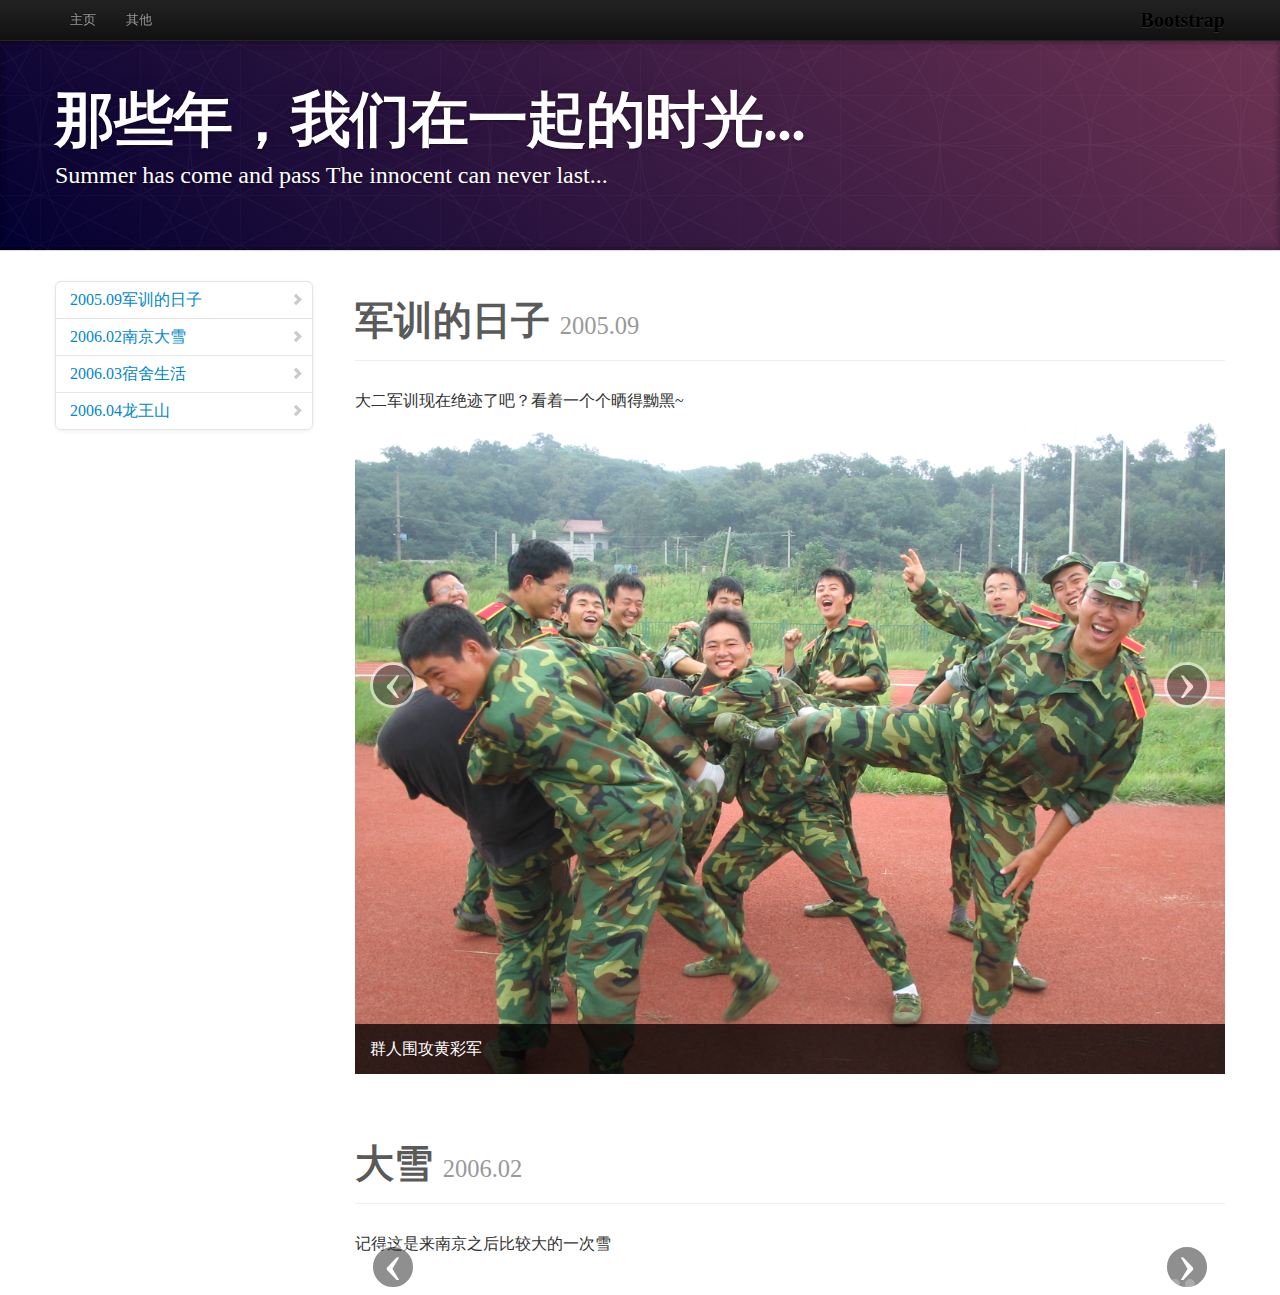
==== page/photo.html @ 35d4a35b "测试一下" ====
<!DOCTYPE html>
<html lang="en">
<head>
    <meta charset="utf-8">
    <title>Javascript · Bootstrap</title>
    <meta name="viewport" content="width=device-width, initial-scale=1.0">
    <meta name="description" content="">
    <meta name="author" content="">

    <!-- Le styles -->
    <link href="../assets/css/bootstrap.css" rel="stylesheet">
    <link href="../assets/css/bootstrap-responsive.css" rel="stylesheet">
    <link href="../assets/css/docs.css" rel="stylesheet">
    <link href="../assets/js/google-code-prettify/prettify.css" rel="stylesheet">

    <!-- Le HTML5 shim, for IE6-8 support of HTML5 elements -->
    <!--[if lt IE 9]>
      <script src="assets/js/html5shiv.js"></script>
    <![endif]-->

    <!-- Le fav and touch icons -->
    <link rel="apple-touch-icon-precomposed" sizes="144x144" href="../assets/ico/apple-touch-icon-144-precomposed.png">
    <link rel="apple-touch-icon-precomposed" sizes="114x114" href="../assets/ico/apple-touch-icon-114-precomposed.png">
    <link rel="apple-touch-icon-precomposed" sizes="72x72" href="../assets/ico/apple-touch-icon-72-precomposed.png">
    <link rel="apple-touch-icon-precomposed" href="../assets/ico/apple-touch-icon-57-precomposed.png">
    <link rel="shortcut icon" href="../assets/ico/favicon.png">

    <script type="text/javascript">
        var _gaq = _gaq || [];
        _gaq.push(['_setAccount', 'UA-146052-10']);
        _gaq.push(['_trackPageview']);
        (function () {
            var ga = document.createElement('script'); ga.type = 'text/javascript'; ga.async = true;
            ga.src = ('https:' == document.location.protocol ? 'https://ssl' : 'http://www') + '.google-analytics.com/ga.js';
            var s = document.getElementsByTagName('script')[0]; s.parentNode.insertBefore(ga, s);
        })();
    </script>
</head>

<body data-spy="scroll" data-target=".bs-docs-sidebar">

    <!-- Navbar
    ================================================== -->
    <div class="navbar navbar-inverse navbar-fixed-top">
        <div class="navbar-inner">
            <div class="container">
                <button type="button" class="btn btn-navbar" data-toggle="collapse" data-target=".nav-collapse">
                    <span class="icon-bar"></span>
                    <span class="icon-bar"></span>
                    <span class="icon-bar"></span>
                </button>
                <a class="brand" href="../index.html">Bootstrap</a>
                <div class="nav-collapse collapse">
                    <ul class="nav">
                        <li class="">
                            <a href="../index.html">主页</a>
                        </li>
                        <li class="">
                            <a href="../index.html">其他</a>
                        </li>
                    </ul>
                </div>
            </div>
        </div>
    </div>

    <!-- Subhead
================================================== -->
    <header class="jumbotron subhead">
        <div class="container">
            <h1>那些年，我们在一起的时光...</h1>
            <p class="lead">
                Summer has come and pass The innocent can never last...
 
        </div>
    </header>

    <div class="container">

        <!-- Docs nav
    ================================================== -->
        <div class="row">
            <div class="span3 bs-docs-sidebar">
                <ul class="nav nav-list bs-docs-sidenav">
                    <li><a href="#军训"><i class="icon-chevron-right"></i>2005.09军训的日子</a></li>
                    <li><a href="#南京大雪"><i class="icon-chevron-right"></i>2006.02南京大雪</a></li>
                    <li><a href="#宿舍生活"><i class="icon-chevron-right"></i>2006.03宿舍生活</a></li>
                    <li><a href="#龙王山"><i class="icon-chevron-right"></i>2006.04龙王山</a></li>
                </ul>
            </div>
            <div class="span9">
                <section id="军训">
                    <div class="page-header">
                        <h1>军训的日子 <small>2005.09</small></h1>
                    </div>

                    <p>大二军训现在绝迹了吧？看着一个个晒得黝黑~</p>
                    <div id="myCarousel" class="carousel slide">
                        <ol class="carousel-indicators">
                            <li data-target="#myCarousel" data-slide-to="0" class="active"></li>
                            <li data-target="#myCarousel" data-slide-to="1"></li>
                            <li data-target="#myCarousel" data-slide-to="2"></li>
                            <li data-target="#myCarousel" data-slide-to="3"></li>
                            <li data-target="#myCarousel" data-slide-to="4"></li>
                            <li data-target="#myCarousel" data-slide-to="5"></li>
                        </ol>
                        <div class="carousel-inner">
                            <div class="item active">
                                <img src="../photo/2005.09军训/1.jpg" alt="">
                                <div class="carousel-caption">
                                    <p>群人围攻黄彩军</p>
                                </div>
                            </div>
                            <div class="item">
                                <img src="../photo/2005.09军训/2.jpg" alt="">
                                <div class="carousel-caption">
                                    <p>还有人记得那个贾戊远么？</p>
                                </div>
                            </div>
                            <div class="item">
                                <img src="../photo/2005.09军训/3.jpg" alt="">
                                <div class="carousel-caption">
                                    <p>李博士青葱年少</p>
                                </div>
                            </div>
                            <div class="item">
                                <img src="../photo/2005.09军训/4.jpg" alt="">
                                <div class="carousel-caption">
                                    <p>被虐的总是他~</p>
                                </div>
                            </div>
                            <div class="item">
                                <img src="../photo/2005.09军训/5.jpg" alt="">
                                <div class="carousel-caption">
                                    <p>四小金花</p>
                                </div>
                            </div>
                            <div class="item">
                                <img src="../photo/2005.09军训/6.jpg" alt="">
                                <div class="carousel-caption">
                                    <p>文本的pose</p>
                                </div>
                            </div>
                        </div>
                        <a class="left carousel-control" href="#myCarousel" data-slide="prev">&lsaquo;</a>
                        <a class="right carousel-control" href="#myCarousel" data-slide="next">&rsaquo;</a>
                    </div>
                </section>

                  <section id="南京大雪">
                    <div class="page-header">
                        <h1>大雪 <small>2006.02</small></h1>
                    </div>

                    <p>记得这是来南京之后比较大的一次雪</p>
                    <div id="Div1" class="carousel slide">
                        <ol class="carousel-indicators">
                            <li data-target="#myCarousel1" data-slide-to="0" class="active"></li>
                            <li data-target="#myCarousel1" data-slide-to="1"></li>
                            <li data-target="#myCarousel1" data-slide-to="2"></li>
                            <li data-target="#myCarousel1" data-slide-to="3"></li>
                            <li data-target="#myCarousel1" data-slide-to="4"></li>
                        </ol>
                        <div class="carousel-inner">
                            <div class="item active">
                                <img src="../photo/2006.02雪景/1.jpg" alt="">
                                <div class="carousel-caption">
                                    <p>南阶前</p>
                                </div>
                            </div>
                            <div class="item">
                                <img src="../photo/2006.02雪景/2.jpg" alt="">
                                <div class="carousel-caption">
                                    <p>雪中藕坊圆</p>
                                </div>
                            </div>
                            <div class="item">
                                <img src="../photo/2006.02雪景/3.jpg" alt="">
                                <div class="carousel-caption">
                                    <p>达达的雪人</p>
                                </div>
                            </div>
                            <div class="item">
                                <img src="../photo/2006.02雪景/4.jpg" alt="">
                                <div class="carousel-caption">
                                    <p>达达的雪人</p>
                                </div>
                            </div>
                            <div class="item">
                                <img src="../photo/2006.02雪景/5.jpg" alt="">
                                <div class="carousel-caption">
                                    <p>达达的雪人</p>
                                </div>
                            </div>
                        </div>
                        <a class="left carousel-control" href="#myCarousel1" data-slide="prev">&lsaquo;</a>
                        <a class="right carousel-control" href="#myCarousel1" data-slide="next">&rsaquo;</a>
                    </div>
                </section>

              
            </div>
        </div>

    </div>







    <!-- Le javascript
    ================================================== -->
    <!-- Placed at the end of the document so the pages load faster -->
    <!--<script type="text/javascript" src="http://platform.twitter.com/widgets.js"></script>-->
    <script src="../assets/js/teitter-widgets.js"></script>
    <script src="../assets/js/jquery.js"></script>
    <script src="../assets/js/bootstrap-transition.js"></script>
    <script src="../assets/js/bootstrap-alert.js"></script>
    <script src="../assets/js/bootstrap-modal.js"></script>
    <script src="../assets/js/bootstrap-dropdown.js"></script>
    <script src="../assets/js/bootstrap-scrollspy.js"></script>
    <script src="../assets/js/bootstrap-tab.js"></script>
    <script src="../assets/js/bootstrap-tooltip.js"></script>
    <script src="../assets/js/bootstrap-popover.js"></script>
    <script src="../assets/js/bootstrap-button.js"></script>
    <script src="../assets/js/bootstrap-collapse.js"></script>
    <script src="../assets/js/bootstrap-carousel.js"></script>
    <script src="../assets/js/bootstrap-typeahead.js"></script>
    <script src="../assets/js/bootstrap-affix.js"></script>

    <script src="../assets/js/holder/holder.js"></script>
    <script src="../assets/js/google-code-prettify/prettify.js"></script>

    <script src="../assets/js/application.js"></script>


    <script>
        var _gauges = _gauges || [];
        (function () {
            var t = document.createElement('script');
            t.type = 'text/javascript';
            t.async = true;
            t.id = 'gauges-tracker';
            t.setAttribute('data-site-id', '4f0dc9fef5a1f55508000013');
            t.src = '../assets/js/track.js';
            var s = document.getElementsByTagName('script')[0];
            s.parentNode.insertBefore(t, s);
        })();
    </script>

</body>
</html>
---- assets/css/docs.css ----
/* Add additional stylesheets below
-------------------------------------------------- */
/*
  Bootstrap's documentation styles
  Special styles for presenting Bootstrap's documentation and examples
*/



/* Body and structure
-------------------------------------------------- */

body {
  position: relative;
  padding-top: 40px;
}

/* Code in headings */
h3 code {
  font-size: 14px;
  font-weight: normal;
}



/* Tweak navbar brand link to be super sleek
-------------------------------------------------- */

body > .navbar {
  font-size: 13px;
}

/* Change the docs' brand */
body > .navbar .brand {
  padding-right: 0;
  padding-left: 0;
  margin-left: 20px;
  float: right;
  font-weight: bold;
  color: #000;
  text-shadow: 0 1px 0 rgba(255,255,255,.1), 0 0 30px rgba(255,255,255,.125);
  -webkit-transition: all .2s linear;
     -moz-transition: all .2s linear;
          transition: all .2s linear;
}
body > .navbar .brand:hover {
  text-decoration: none;
  text-shadow: 0 1px 0 rgba(255,255,255,.1), 0 0 30px rgba(255,255,255,.4);
}


/* Sections
-------------------------------------------------- */

/* padding for in-page bookmarks and fixed navbar */
section {
  padding-top: 30px;
}
section > .page-header,
section > .lead {
  color: #5a5a5a;
}
section > ul li {
  margin-bottom: 5px;
}

/* Separators (hr) */
.bs-docs-separator {
  margin: 40px 0 39px;
}

/* Faded out hr */
hr.soften {
  height: 1px;
  margin: 70px 0;
  background-image: -webkit-linear-gradient(left, rgba(0,0,0,0), rgba(0,0,0,.1), rgba(0,0,0,0));
  background-image:    -moz-linear-gradient(left, rgba(0,0,0,0), rgba(0,0,0,.1), rgba(0,0,0,0));
  background-image:     -ms-linear-gradient(left, rgba(0,0,0,0), rgba(0,0,0,.1), rgba(0,0,0,0));
  background-image:      -o-linear-gradient(left, rgba(0,0,0,0), rgba(0,0,0,.1), rgba(0,0,0,0));
  border: 0;
}



/* Jumbotrons
-------------------------------------------------- */

/* Base class
------------------------- */
.jumbotron {
  position: relative;
  padding: 40px 0;
  color: #fff;
  text-align: center;
  text-shadow: 0 1px 3px rgba(0,0,0,.4), 0 0 30px rgba(0,0,0,.075);
  background: #020031; /* Old browsers */
  background: -moz-linear-gradient(45deg,  #020031 0%, #6d3353 100%); /* FF3.6+ */
  background: -webkit-gradient(linear, left bottom, right top, color-stop(0%,#020031), color-stop(100%,#6d3353)); /* Chrome,Safari4+ */
  background: -webkit-linear-gradient(45deg,  #020031 0%,#6d3353 100%); /* Chrome10+,Safari5.1+ */
  background: -o-linear-gradient(45deg,  #020031 0%,#6d3353 100%); /* Opera 11.10+ */
  background: -ms-linear-gradient(45deg,  #020031 0%,#6d3353 100%); /* IE10+ */
  background: linear-gradient(45deg,  #020031 0%,#6d3353 100%); /* W3C */
  filter: progid:DXImageTransform.Microsoft.gradient( startColorstr='#020031', endColorstr='#6d3353',GradientType=1 ); /* IE6-9 fallback on horizontal gradient */
  -webkit-box-shadow: inset 0 3px 7px rgba(0,0,0,.2), inset 0 -3px 7px rgba(0,0,0,.2);
     -moz-box-shadow: inset 0 3px 7px rgba(0,0,0,.2), inset 0 -3px 7px rgba(0,0,0,.2);
          box-shadow: inset 0 3px 7px rgba(0,0,0,.2), inset 0 -3px 7px rgba(0,0,0,.2);
}
.jumbotron h1 {
  font-size: 80px;
  font-weight: bold;
  letter-spacing: -1px;
  line-height: 1;
}
.jumbotron p {
  font-size: 24px;
  font-weight: 300;
  line-height: 1.25;
  margin-bottom: 30px;
}

/* Link styles (used on .masthead-links as well) */
.jumbotron a {
  color: #fff;
  color: rgba(255,255,255,.5);
  -webkit-transition: all .2s ease-in-out;
     -moz-transition: all .2s ease-in-out;
          transition: all .2s ease-in-out;
}
.jumbotron a:hover {
  color: #fff;
  text-shadow: 0 0 10px rgba(255,255,255,.25);
}

/* Download button */
.masthead .btn {
  padding: 19px 24px;
  font-size: 24px;
  font-weight: 200;
  color: #fff; /* redeclare to override the `.jumbotron a` */
  border: 0;
  -webkit-border-radius: 6px;
     -moz-border-radius: 6px;
          border-radius: 6px;
  -webkit-box-shadow: inset 0 1px 0 rgba(255,255,255,.1), 0 1px 5px rgba(0,0,0,.25);
     -moz-box-shadow: inset 0 1px 0 rgba(255,255,255,.1), 0 1px 5px rgba(0,0,0,.25);
          box-shadow: inset 0 1px 0 rgba(255,255,255,.1), 0 1px 5px rgba(0,0,0,.25);
  -webkit-transition: none;
     -moz-transition: none;
          transition: none;
}
.masthead .btn:hover {
  -webkit-box-shadow: inset 0 1px 0 rgba(255,255,255,.1), 0 1px 5px rgba(0,0,0,.25);
     -moz-box-shadow: inset 0 1px 0 rgba(255,255,255,.1), 0 1px 5px rgba(0,0,0,.25);
          box-shadow: inset 0 1px 0 rgba(255,255,255,.1), 0 1px 5px rgba(0,0,0,.25);
}
.masthead .btn:active {
  -webkit-box-shadow: inset 0 2px 4px rgba(0,0,0,.1), 0 1px 0 rgba(255,255,255,.1);
     -moz-box-shadow: inset 0 2px 4px rgba(0,0,0,.1), 0 1px 0 rgba(255,255,255,.1);
          box-shadow: inset 0 2px 4px rgba(0,0,0,.1), 0 1px 0 rgba(255,255,255,.1);
}


/* Pattern overlay
------------------------- */
.jumbotron .container {
  position: relative;
  z-index: 2;
}
.jumbotron:after {
  content: '';
  display: block;
  position: absolute;
  top: 0;
  right: 0;
  bottom: 0;
  left: 0;
  background: url(../img/bs-docs-masthead-pattern.png) repeat center center;
  opacity: .4;
}
@media
only screen and (-webkit-min-device-pixel-ratio: 2),
only screen and (   min--moz-device-pixel-ratio: 2),
only screen and (     -o-min-device-pixel-ratio: 2/1) {

  .jumbotron:after {
    background-size: 150px 150px;
  }

}

/* Masthead (docs home)
------------------------- */
.masthead {
  padding: 70px 0 80px;
  margin-bottom: 0;
  color: #fff;
}
.masthead h1 {
  font-size: 120px;
  line-height: 1;
  letter-spacing: -2px;
}
.masthead p {
  font-size: 40px;
  font-weight: 200;
  line-height: 1.25;
}

/* Textual links in masthead */
.masthead-links {
  margin: 0;
  list-style: none;
}
.masthead-links li {
  display: inline;
  padding: 0 10px;
  color: rgba(255,255,255,.25);
}

/* Social proof buttons from GitHub & Twitter */
.bs-docs-social {
  padding: 15px 0;
  text-align: center;
  background-color: #f5f5f5;
  border-top: 1px solid #fff;
  border-bottom: 1px solid #ddd;
}

/* Quick links on Home */
.bs-docs-social-buttons {
  margin-left: 0;
  margin-bottom: 0;
  padding-left: 0;
  list-style: none;
}
.bs-docs-social-buttons li {
  display: inline-block;
  padding: 5px 8px;
  line-height: 1;
  *display: inline;
  *zoom: 1;
}

/* Subhead (other pages)
------------------------- */
.subhead {
  text-align: left;
  border-bottom: 1px solid #ddd;
}
.subhead h1 {
  font-size: 60px;
}
.subhead p {
  margin-bottom: 20px;
}
.subhead .navbar {
  display: none;
}



/* Marketing section of Overview
-------------------------------------------------- */

.marketing {
  text-align: center;
  color: #5a5a5a;
}
.marketing h1 {
  margin: 60px 0 10px;
  font-size: 60px;
  font-weight: 200;
  line-height: 1;
  letter-spacing: -1px;
}
.marketing h2 {
  font-weight: 200;
  margin-bottom: 5px;
}
.marketing p {
  font-size: 16px;
  line-height: 1.5;
}
.marketing .marketing-byline {
  margin-bottom: 40px;
  font-size: 20px;
  font-weight: 300;
  line-height: 1.25;
  color: #999;
}
.marketing-img {
  display: block;
  margin: 0 auto 30px;
  max-height: 145px;
}



/* Footer
-------------------------------------------------- */

.footer {
  text-align: center;
  padding: 30px 0;
  margin-top: 70px;
  border-top: 1px solid #e5e5e5;
  background-color: #f5f5f5;
}
.footer p {
  margin-bottom: 0;
  color: #777;
}
.footer-links {
  margin: 10px 0;
}
.footer-links li {
  display: inline;
  padding: 0 2px;
}
.footer-links li:first-child {
  padding-left: 0;
}



/* Special grid styles
-------------------------------------------------- */

.show-grid {
  margin-top: 10px;
  margin-bottom: 20px;
}
.show-grid [class*="span"] {
  background-color: #eee;
  text-align: center;
  -webkit-border-radius: 3px;
     -moz-border-radius: 3px;
          border-radius: 3px;
  min-height: 40px;
  line-height: 40px;
}
.show-grid [class*="span"]:hover {
  background-color: #ddd;
}
.show-grid .show-grid {
  margin-top: 0;
  margin-bottom: 0;
}
.show-grid .show-grid [class*="span"] {
  margin-top: 5px;
}
.show-grid [class*="span"] [class*="span"] {
  background-color: #ccc;
}
.show-grid [class*="span"] [class*="span"] [class*="span"] {
  background-color: #999;
}



/* Mini layout previews
-------------------------------------------------- */
.mini-layout {
  border: 1px solid #ddd;
  -webkit-border-radius: 6px;
     -moz-border-radius: 6px;
          border-radius: 6px;
  -webkit-box-shadow: 0 1px 2px rgba(0,0,0,.075);
     -moz-box-shadow: 0 1px 2px rgba(0,0,0,.075);
          box-shadow: 0 1px 2px rgba(0,0,0,.075);
}
.mini-layout,
.mini-layout .mini-layout-body,
.mini-layout.fluid .mini-layout-sidebar {
  height: 300px;
}
.mini-layout {
  margin-bottom: 20px;
  padding: 9px;
}
.mini-layout div {
  -webkit-border-radius: 3px;
     -moz-border-radius: 3px;
          border-radius: 3px;
}
.mini-layout .mini-layout-body {
  background-color: #dceaf4;
  margin: 0 auto;
  width: 70%;
}
.mini-layout.fluid .mini-layout-sidebar,
.mini-layout.fluid .mini-layout-header,
.mini-layout.fluid .mini-layout-body {
  float: left;
}
.mini-layout.fluid .mini-layout-sidebar {
  background-color: #bbd8e9;
  width: 20%;
}
.mini-layout.fluid .mini-layout-body {
  width: 77.5%;
  margin-left: 2.5%;
}



/* Download page
-------------------------------------------------- */

.download .page-header {
  margin-top: 36px;
}
.page-header .toggle-all {
  margin-top: 5px;
}

/* Space out h3s when following a section */
.download h3 {
  margin-bottom: 5px;
}
.download-builder input + h3,
.download-builder .checkbox + h3 {
  margin-top: 9px;
}

/* Fields for variables */
.download-builder input[type=text] {
  margin-bottom: 9px;
  font-family: Menlo, Monaco, "Courier New", monospace;
  font-size: 12px;
  color: #d14;
}
.download-builder input[type=text]:focus {
  background-color: #fff;
}

/* Custom, larger checkbox labels */
.download .checkbox {
  padding: 6px 10px 6px 25px;
  font-size: 13px;
  line-height: 18px;
  color: #555;
  background-color: #f9f9f9;
  -webkit-border-radius: 3px;
     -moz-border-radius: 3px;
          border-radius: 3px;
  cursor: pointer;
}
.download .checkbox:hover {
  color: #333;
  background-color: #f5f5f5;
}
.download .checkbox small {
  font-size: 12px;
  color: #777;
}

/* Variables section */
#variables label {
  margin-bottom: 0;
}

/* Giant download button */
.download-btn {
  margin: 36px 0 108px;
}
#download p,
#download h4 {
  max-width: 50%;
  margin: 0 auto;
  color: #999;
  text-align: center;
}
#download h4 {
  margin-bottom: 0;
}
#download p {
  margin-bottom: 18px;
}
.download-btn .btn {
  display: block;
  width: auto;
  padding: 19px 24px;
  margin-bottom: 27px;
  font-size: 30px;
  line-height: 1;
  text-align: center;
  -webkit-border-radius: 6px;
     -moz-border-radius: 6px;
          border-radius: 6px;
}



/* Misc
-------------------------------------------------- */

/* Make tables spaced out a bit more */
h2 + table,
h3 + table,
h4 + table,
h2 + .row {
  margin-top: 5px;
}

/* Example sites showcase */
.example-sites {
  xmargin-left: 20px;
}
.example-sites img {
  max-width: 100%;
  margin: 0 auto;
}

.scrollspy-example {
  height: 200px;
  overflow: auto;
  position: relative;
}


/* Fake the :focus state to demo it */
.focused {
  border-color: rgba(82,168,236,.8);
  -webkit-box-shadow: inset 0 1px 3px rgba(0,0,0,.1), 0 0 8px rgba(82,168,236,.6);
     -moz-box-shadow: inset 0 1px 3px rgba(0,0,0,.1), 0 0 8px rgba(82,168,236,.6);
          box-shadow: inset 0 1px 3px rgba(0,0,0,.1), 0 0 8px rgba(82,168,236,.6);
  outline: 0;
}

/* For input sizes, make them display block */
.docs-input-sizes select,
.docs-input-sizes input[type=text] {
  display: block;
  margin-bottom: 9px;
}

/* Icons
------------------------- */
.the-icons {
  margin-left: 0;
  list-style: none;
}
.the-icons li {
  float: left;
  width: 25%;
  line-height: 25px;
}
.the-icons i:hover {
  background-color: rgba(255,0,0,.25);
}

/* Example page
------------------------- */
.bootstrap-examples h4 {
  margin: 10px 0 5px;
}
.bootstrap-examples p {
  font-size: 13px;
  line-height: 18px;
}
.bootstrap-examples .thumbnail {
  margin-bottom: 9px;
  background-color: #fff;
}



/* Bootstrap code examples
-------------------------------------------------- */

/* Base class */
.bs-docs-example {
  position: relative;
  margin: 15px 0;
  padding: 39px 19px 14px;
  *padding-top: 19px;
  background-color: #fff;
  border: 1px solid #ddd;
  -webkit-border-radius: 4px;
     -moz-border-radius: 4px;
          border-radius: 4px;
}

/* Echo out a label for the example */
.bs-docs-example:after {
  content: "Example";
  position: absolute;
  top: -1px;
  left: -1px;
  padding: 3px 7px;
  font-size: 12px;
  font-weight: bold;
  background-color: #f5f5f5;
  border: 1px solid #ddd;
  color: #9da0a4;
  -webkit-border-radius: 4px 0 4px 0;
     -moz-border-radius: 4px 0 4px 0;
          border-radius: 4px 0 4px 0;
}

/* Remove spacing between an example and it's code */
.bs-docs-example + .prettyprint {
  margin-top: -20px;
  padding-top: 15px;
}

/* Tweak examples
------------------------- */
.bs-docs-example > p:last-child {
  margin-bottom: 0;
}
.bs-docs-example .table,
.bs-docs-example .progress,
.bs-docs-example .well,
.bs-docs-example .alert,
.bs-docs-example .hero-unit,
.bs-docs-example .pagination,
.bs-docs-example .navbar,
.bs-docs-example > .nav,
.bs-docs-example blockquote {
  margin-bottom: 5px;
}
.bs-docs-example .pagination {
  margin-top: 0;
}
.bs-navbar-top-example,
.bs-navbar-bottom-example {
  z-index: 1;
  padding: 0;
  height: 90px;
  overflow: hidden; /* cut the drop shadows off */
}
.bs-navbar-top-example .navbar-fixed-top,
.bs-navbar-bottom-example .navbar-fixed-bottom {
  margin-left: 0;
  margin-right: 0;
}
.bs-navbar-top-example {
  -webkit-border-radius: 0 0 4px 4px;
     -moz-border-radius: 0 0 4px 4px;
          border-radius: 0 0 4px 4px;
}
.bs-navbar-top-example:after {
  top: auto;
  bottom: -1px;
  -webkit-border-radius: 0 4px 0 4px;
     -moz-border-radius: 0 4px 0 4px;
          border-radius: 0 4px 0 4px;
}
.bs-navbar-bottom-example {
  -webkit-border-radius: 4px 4px 0 0;
     -moz-border-radius: 4px 4px 0 0;
          border-radius: 4px 4px 0 0;
}
.bs-navbar-bottom-example .navbar {
  margin-bottom: 0;
}
form.bs-docs-example {
  padding-bottom: 19px;
}

/* Images */
.bs-docs-example-images img {
  margin: 10px;
  display: inline-block;
}

/* Tooltips */
.bs-docs-tooltip-examples {
  text-align: center;
  margin: 0 0 10px;
  list-style: none;
}
.bs-docs-tooltip-examples li {
  display: inline;
  padding: 0 10px;
}

/* Popovers */
.bs-docs-example-popover {
  padding-bottom: 24px;
  background-color: #f9f9f9;
}
.bs-docs-example-popover .popover {
  position: relative;
  display: block;
  float: left;
  width: 260px;
  margin: 20px;
}

/* Dropdowns */
.bs-docs-example-submenus {
  min-height: 180px;
}
.bs-docs-example-submenus > .pull-left + .pull-left {
  margin-left: 20px;
}
.bs-docs-example-submenus .dropup > .dropdown-menu,
.bs-docs-example-submenus .dropdown > .dropdown-menu {
  display: block;
  position: static;
  margin-bottom: 5px;
  *width: 180px;
}



/* Responsive docs
-------------------------------------------------- */

/* Utility classes table
------------------------- */
.responsive-utilities th small {
  display: block;
  font-weight: normal;
  color: #999;
}
.responsive-utilities tbody th {
  font-weight: normal;
}
.responsive-utilities td {
  text-align: center;
}
.responsive-utilities td.is-visible {
  color: #468847;
  background-color: #dff0d8 !important;
}
.responsive-utilities td.is-hidden {
  color: #ccc;
  background-color: #f9f9f9 !important;
}

/* Responsive tests
------------------------- */
.responsive-utilities-test {
  margin-top: 5px;
  margin-left: 0;
  list-style: none;
  overflow: hidden; /* clear floats */
}
.responsive-utilities-test li {
  position: relative;
  float: left;
  width: 25%;
  height: 43px;
  font-size: 14px;
  font-weight: bold;
  line-height: 43px;
  color: #999;
  text-align: center;
  border: 1px solid #ddd;
  -webkit-border-radius: 4px;
     -moz-border-radius: 4px;
          border-radius: 4px;
}
.responsive-utilities-test li + li {
  margin-left: 10px;
}
.responsive-utilities-test span {
  position: absolute;
  top:    -1px;
  left:   -1px;
  right:  -1px;
  bottom: -1px;
  -webkit-border-radius: 4px;
     -moz-border-radius: 4px;
          border-radius: 4px;
}
.responsive-utilities-test span {
  color: #468847;
  background-color: #dff0d8;
  border: 1px solid #d6e9c6;
}



/* Sidenav for Docs
-------------------------------------------------- */

.bs-docs-sidenav {
  width: 228px;
  margin: 30px 0 0;
  padding: 0;
  background-color: #fff;
  -webkit-border-radius: 6px;
     -moz-border-radius: 6px;
          border-radius: 6px;
  -webkit-box-shadow: 0 1px 4px rgba(0,0,0,.065);
     -moz-box-shadow: 0 1px 4px rgba(0,0,0,.065);
          box-shadow: 0 1px 4px rgba(0,0,0,.065);
}
.bs-docs-sidenav > li > a {
  display: block;
  width: 190px \9;
  margin: 0 0 -1px;
  padding: 8px 14px;
  border: 1px solid #e5e5e5;
}
.bs-docs-sidenav > li:first-child > a {
  -webkit-border-radius: 6px 6px 0 0;
     -moz-border-radius: 6px 6px 0 0;
          border-radius: 6px 6px 0 0;
}
.bs-docs-sidenav > li:last-child > a {
  -webkit-border-radius: 0 0 6px 6px;
     -moz-border-radius: 0 0 6px 6px;
          border-radius: 0 0 6px 6px;
}
.bs-docs-sidenav > .active > a {
  position: relative;
  z-index: 2;
  padding: 9px 15px;
  border: 0;
  text-shadow: 0 1px 0 rgba(0,0,0,.15);
  -webkit-box-shadow: inset 1px 0 0 rgba(0,0,0,.1), inset -1px 0 0 rgba(0,0,0,.1);
     -moz-box-shadow: inset 1px 0 0 rgba(0,0,0,.1), inset -1px 0 0 rgba(0,0,0,.1);
          box-shadow: inset 1px 0 0 rgba(0,0,0,.1), inset -1px 0 0 rgba(0,0,0,.1);
}
/* Chevrons */
.bs-docs-sidenav .icon-chevron-right {
  float: right;
  margin-top: 2px;
  margin-right: -6px;
  opacity: .25;
}
.bs-docs-sidenav > li > a:hover {
  background-color: #f5f5f5;
}
.bs-docs-sidenav a:hover .icon-chevron-right {
  opacity: .5;
}
.bs-docs-sidenav .active .icon-chevron-right,
.bs-docs-sidenav .active a:hover .icon-chevron-right {
  background-image: url(../img/glyphicons-halflings-white.png);
  opacity: 1;
}
.bs-docs-sidenav.affix {
  top: 40px;
}
.bs-docs-sidenav.affix-bottom {
  position: absolute;
  top: auto;
  bottom: 270px;
}




/* Responsive
-------------------------------------------------- */

/* Desktop large
------------------------- */
@media (min-width: 1200px) {
  .bs-docs-container {
    max-width: 970px;
  }
  .bs-docs-sidenav {
    width: 258px;
  }
  .bs-docs-sidenav > li > a {
    width: 230px \9; /* Override the previous IE8-9 hack */
  }
}

/* Desktop
------------------------- */
@media (max-width: 980px) {
  /* Unfloat brand */
  body > .navbar-fixed-top .brand {
    float: left;
    margin-left: 0;
    padding-left: 10px;
    padding-right: 10px;
  }

  /* Inline-block quick links for more spacing */
  .quick-links li {
    display: inline-block;
    margin: 5px;
  }

  /* When affixed, space properly */
  .bs-docs-sidenav {
    top: 0;
    width: 218px;
    margin-top: 30px;
    margin-right: 0;
  }
}

/* Tablet to desktop
------------------------- */
@media (min-width: 768px) and (max-width: 979px) {
  /* Remove any padding from the body */
  body {
    padding-top: 0;
  }
  /* Widen masthead and social buttons to fill body padding */
  .jumbotron {
    margin-top: -20px; /* Offset bottom margin on .navbar */
  }
  /* Adjust sidenav width */
  .bs-docs-sidenav {
    width: 166px;
    margin-top: 20px;
  }
  .bs-docs-sidenav.affix {
    top: 0;
  }
}

/* Tablet
------------------------- */
@media (max-width: 767px) {
  /* Remove any padding from the body */
  body {
    padding-top: 0;
  }

  /* Widen masthead and social buttons to fill body padding */
  .jumbotron {
    padding: 40px 20px;
    margin-top:   -20px; /* Offset bottom margin on .navbar */
    margin-right: -20px;
    margin-left:  -20px;
  }
  .masthead h1 {
    font-size: 90px;
  }
  .masthead p,
  .masthead .btn {
    font-size: 24px;
  }
  .marketing .span4 {
    margin-bottom: 40px;
  }
  .bs-docs-social {
    margin: 0 -20px;
  }

  /* Space out the show-grid examples */
  .show-grid [class*="span"] {
    margin-bottom: 5px;
  }

  /* Sidenav */
  .bs-docs-sidenav {
    width: auto;
    margin-bottom: 20px;
  }
  .bs-docs-sidenav.affix {
    position: static;
    width: auto;
    top: 0;
  }

  /* Unfloat the back to top link in footer */
  .footer {
    margin-left: -20px;
    margin-right: -20px;
    padding-left: 20px;
    padding-right: 20px;
  }
  .footer p {
    margin-bottom: 9px;
  }
}

/* Landscape phones
------------------------- */
@media (max-width: 480px) {
  /* Remove padding above jumbotron */
  body {
    padding-top: 0;
  }

  /* Change up some type stuff */
  h2 small {
    display: block;
  }

  /* Downsize the jumbotrons */
  .jumbotron h1 {
    font-size: 45px;
  }
  .jumbotron p,
  .jumbotron .btn {
    font-size: 18px;
  }
  .jumbotron .btn {
    display: block;
    margin: 0 auto;
  }

  /* center align subhead text like the masthead */
  .subhead h1,
  .subhead p {
    text-align: center;
  }

  /* Marketing on home */
  .marketing h1 {
    font-size: 30px;
  }
  .marketing-byline {
    font-size: 18px;
  }

  /* center example sites */
  .example-sites {
    margin-left: 0;
  }
  .example-sites > li {
    float: none;
    display: block;
    max-width: 280px;
    margin: 0 auto 18px;
    text-align: center;
  }
  .example-sites .thumbnail > img {
    max-width: 270px;
  }

  /* Do our best to make tables work in narrow viewports */
  table code {
    white-space: normal;
    word-wrap: break-word;
    word-break: break-all;
  }

  /* Examples: dropdowns */
  .bs-docs-example-submenus > .pull-left {
    float: none;
    clear: both;
  }
  .bs-docs-example-submenus > .pull-left,
  .bs-docs-example-submenus > .pull-left + .pull-left {
    margin-left: 0;
  }
  .bs-docs-example-submenus p {
    margin-bottom: 0;
  }
  .bs-docs-example-submenus .dropup > .dropdown-menu,
  .bs-docs-example-submenus .dropdown > .dropdown-menu {
    margin-bottom: 10px;
    float: none;
    max-width: 180px;
  }

  /* Examples: modal */
  .modal-example .modal {
    position: relative;
    top: auto;
    right: auto;
    bottom: auto;
    left: auto;
  }

  /* Tighten up footer */
  .footer {
    padding-top: 20px;
    padding-bottom: 20px;
  }
}
---- assets/js/google-code-prettify/prettify.css ----
.com { color: #93a1a1; }
.lit { color: #195f91; }
.pun, .opn, .clo { color: #93a1a1; }
.fun { color: #dc322f; }
.str, .atv { color: #D14; }
.kwd, .prettyprint .tag { color: #1e347b; }
.typ, .atn, .dec, .var { color: teal; }
.pln { color: #48484c; }

.prettyprint {
  padding: 8px;
  background-color: #f7f7f9;
  border: 1px solid #e1e1e8;
}
.prettyprint.linenums {
  -webkit-box-shadow: inset 40px 0 0 #fbfbfc, inset 41px 0 0 #ececf0;
     -moz-box-shadow: inset 40px 0 0 #fbfbfc, inset 41px 0 0 #ececf0;
          box-shadow: inset 40px 0 0 #fbfbfc, inset 41px 0 0 #ececf0;
}

/* Specify class=linenums on a pre to get line numbering */
ol.linenums {
  margin: 0 0 0 33px; /* IE indents via margin-left */
}
ol.linenums li {
  padding-left: 12px;
  color: #bebec5;
  line-height: 20px;
  text-shadow: 0 1px 0 #fff;
}
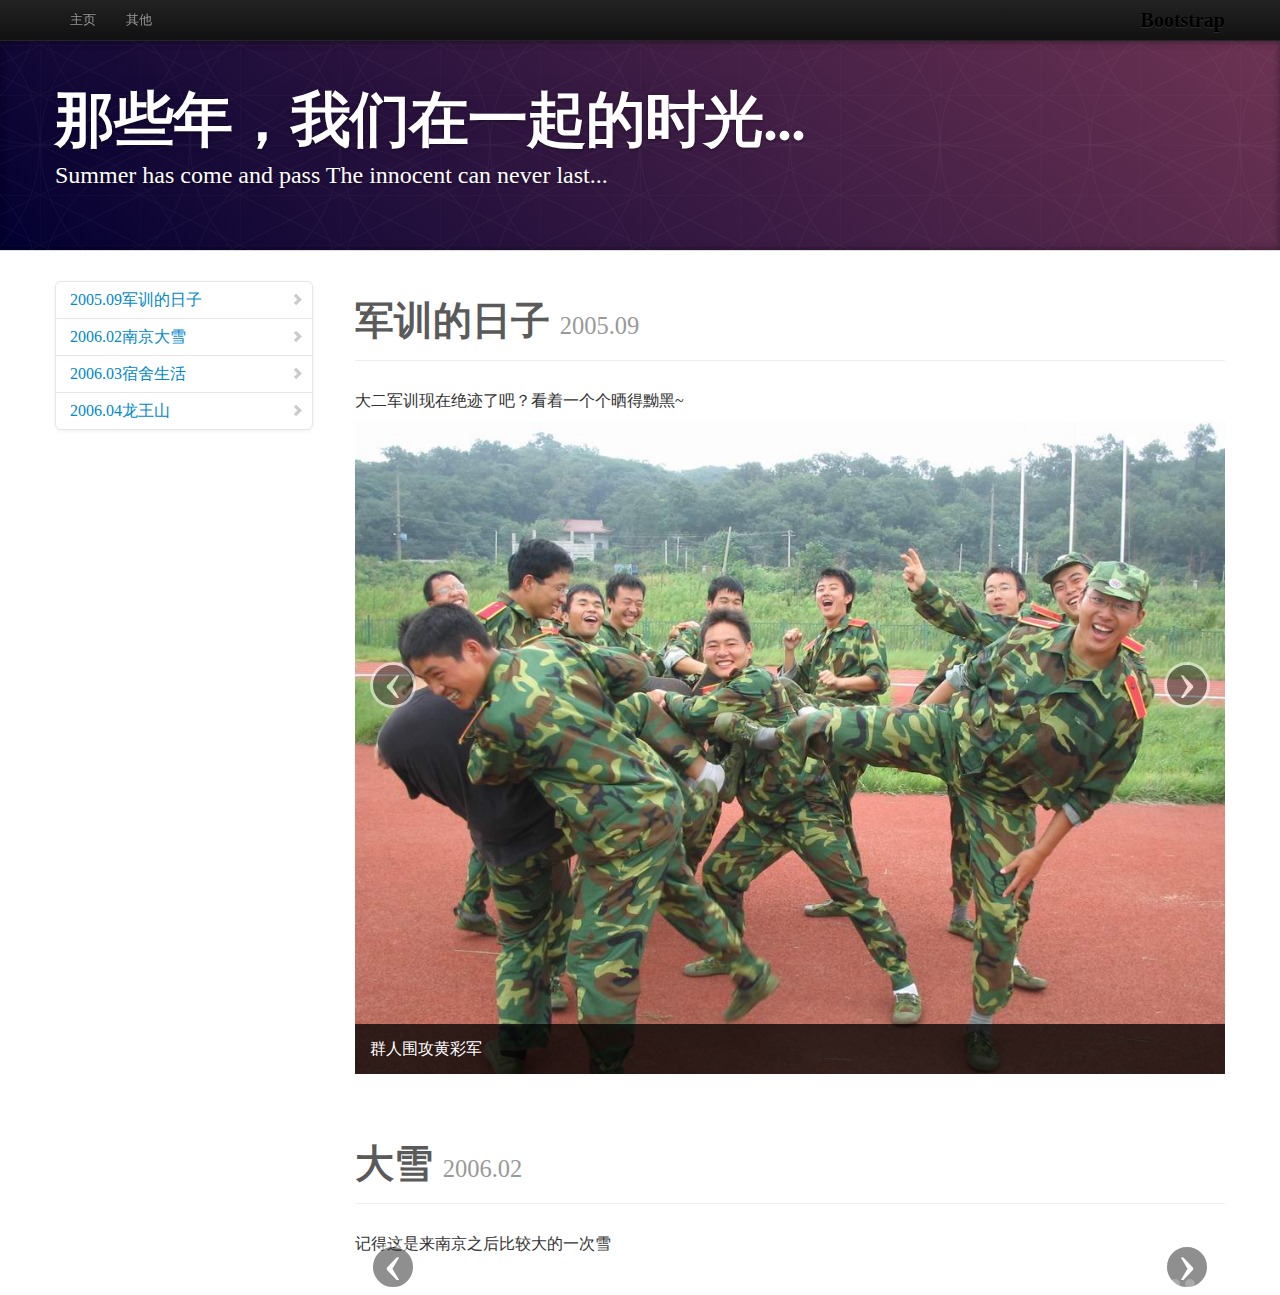
==== commit f9af9ed6: "修改了一些" ====
--- a/page/photo.html
+++ b/page/photo.html
@@ -153,7 +153,7 @@
                     </div>
 
                     <p>记得这是来南京之后比较大的一次雪</p>
-                    <div id="Div1" class="carousel slide">
+                    <div id="myCarousel1" class="carousel slide">
                         <ol class="carousel-indicators">
                             <li data-target="#myCarousel1" data-slide-to="0" class="active"></li>
                             <li data-target="#myCarousel1" data-slide-to="1"></li>
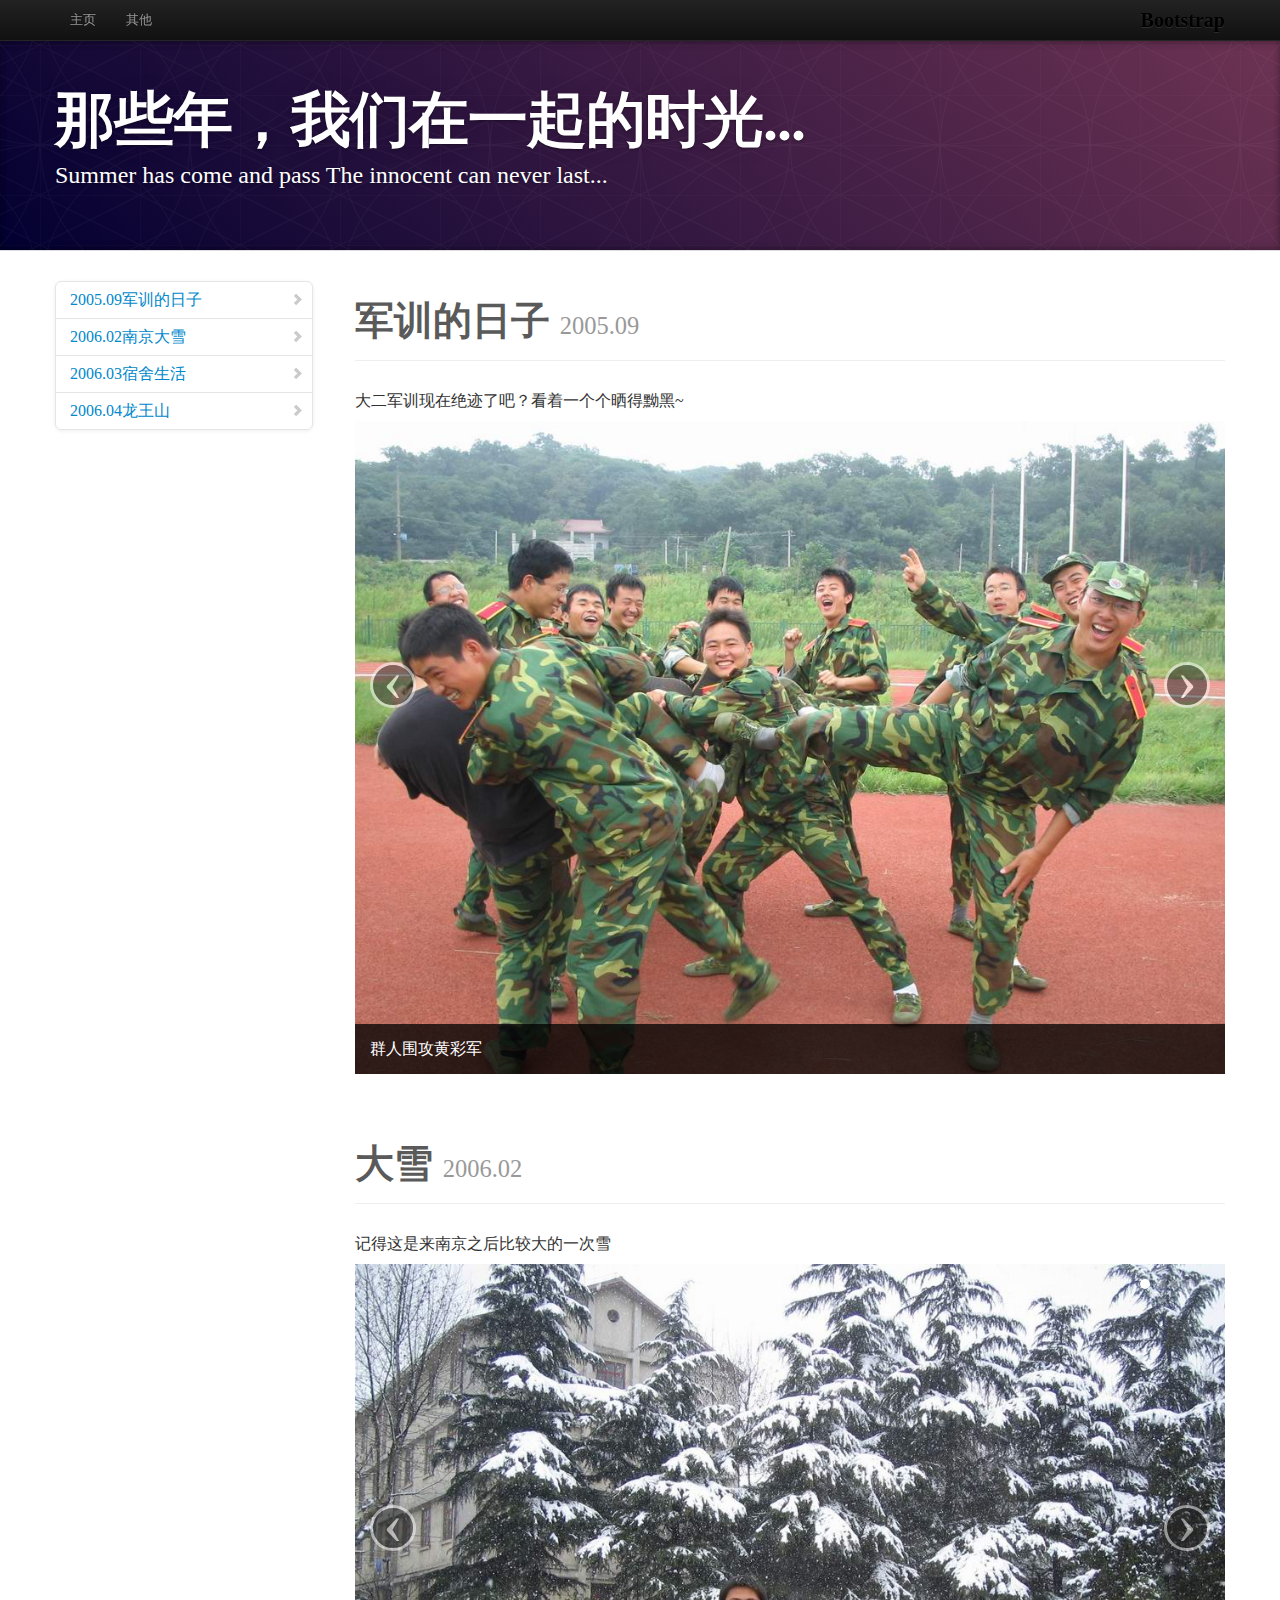
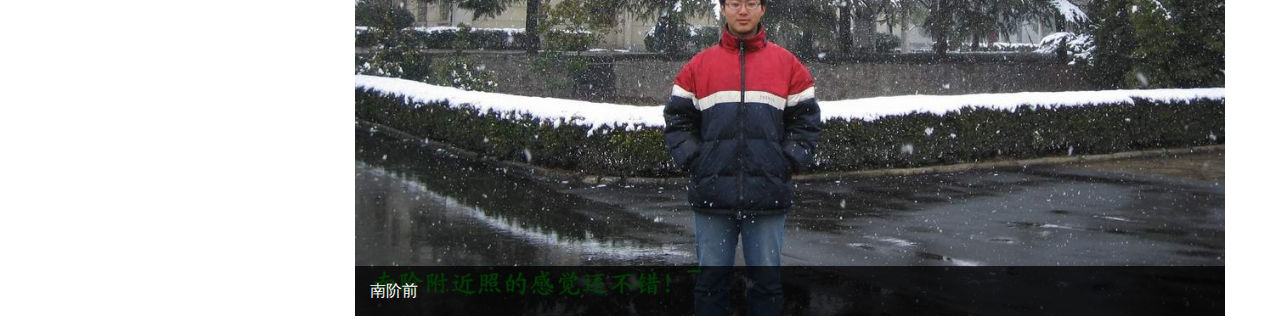
==== commit 18cc615e: "edit file name" ====
--- a/page/photo.html
+++ b/page/photo.html
@@ -2,7 +2,7 @@
 <html lang="en">
 <head>
     <meta charset="utf-8">
-    <title>Javascript · Bootstrap</title>
+    <title>那些年我们的精彩瞬间</title>
     <meta name="viewport" content="width=device-width, initial-scale=1.0">
     <meta name="description" content="">
     <meta name="author" content="">
@@ -163,31 +163,31 @@
                         </ol>
                         <div class="carousel-inner">
                             <div class="item active">
-                                <img src="../photo/2006.02雪景/1.jpg" alt="">
+                                <img src="../photo/2006.02雪景/1.JPG" alt="">
                                 <div class="carousel-caption">
                                     <p>南阶前</p>
                                 </div>
                             </div>
                             <div class="item">
-                                <img src="../photo/2006.02雪景/2.jpg" alt="">
+                                <img src="../photo/2006.02雪景/2.JPG" alt="">
                                 <div class="carousel-caption">
                                     <p>雪中藕坊圆</p>
                                 </div>
                             </div>
                             <div class="item">
-                                <img src="../photo/2006.02雪景/3.jpg" alt="">
+                                <img src="../photo/2006.02雪景/3.JPG" alt="">
                                 <div class="carousel-caption">
                                     <p>达达的雪人</p>
                                 </div>
                             </div>
                             <div class="item">
-                                <img src="../photo/2006.02雪景/4.jpg" alt="">
+                                <img src="../photo/2006.02雪景/4.JPG" alt="">
                                 <div class="carousel-caption">
                                     <p>达达的雪人</p>
                                 </div>
                             </div>
                             <div class="item">
-                                <img src="../photo/2006.02雪景/5.jpg" alt="">
+                                <img src="../photo/2006.02雪景/5.JPG" alt="">
                                 <div class="carousel-caption">
                                     <p>达达的雪人</p>
                                 </div>
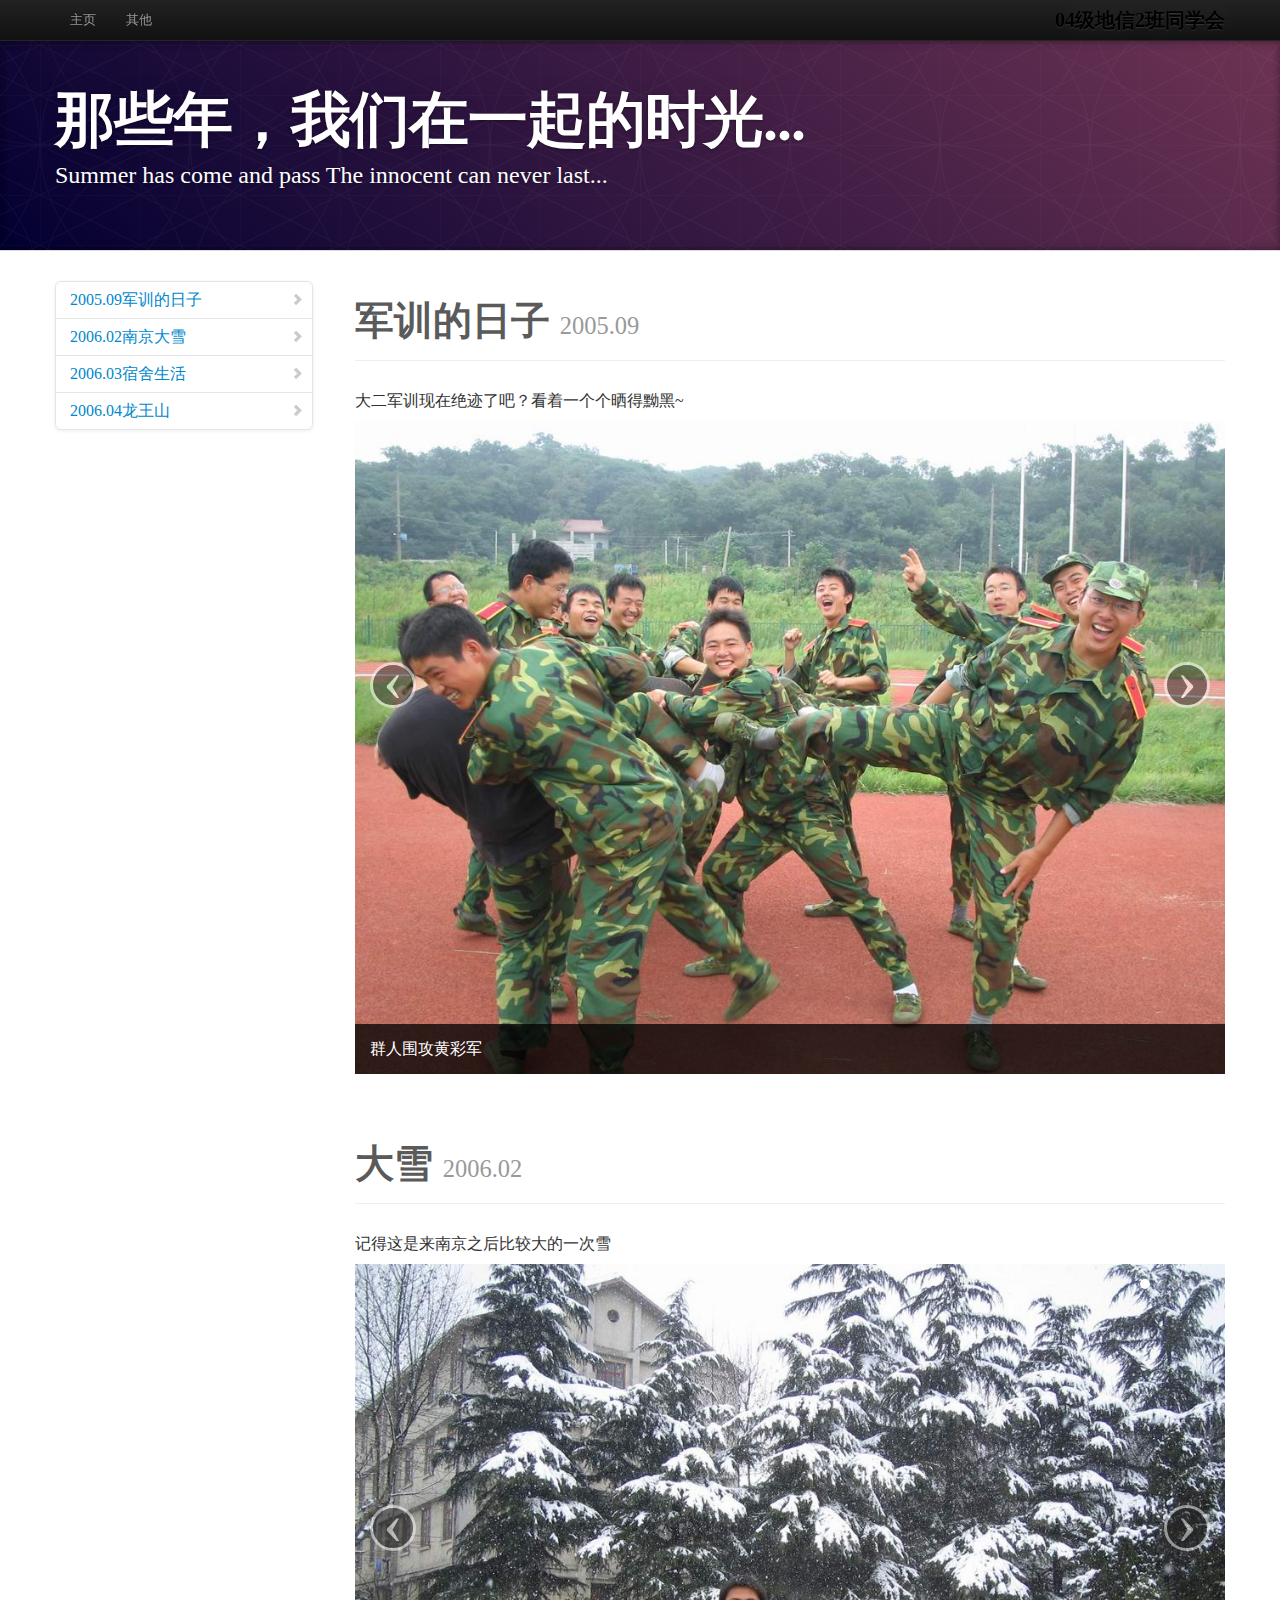
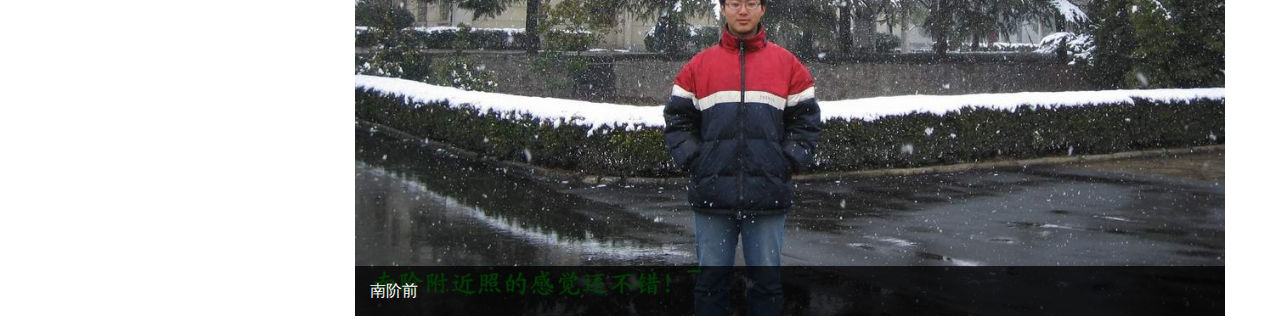
==== commit ac06c024: "edit name" ====
--- a/page/photo.html
+++ b/page/photo.html
@@ -49,7 +49,7 @@
                     <span class="icon-bar"></span>
                     <span class="icon-bar"></span>
                 </button>
-                <a class="brand" href="../index.html">Bootstrap</a>
+                <a class="brand" href="../index.html">04级地信2班同学会</a>
                 <div class="nav-collapse collapse">
                     <ul class="nav">
                         <li class="">
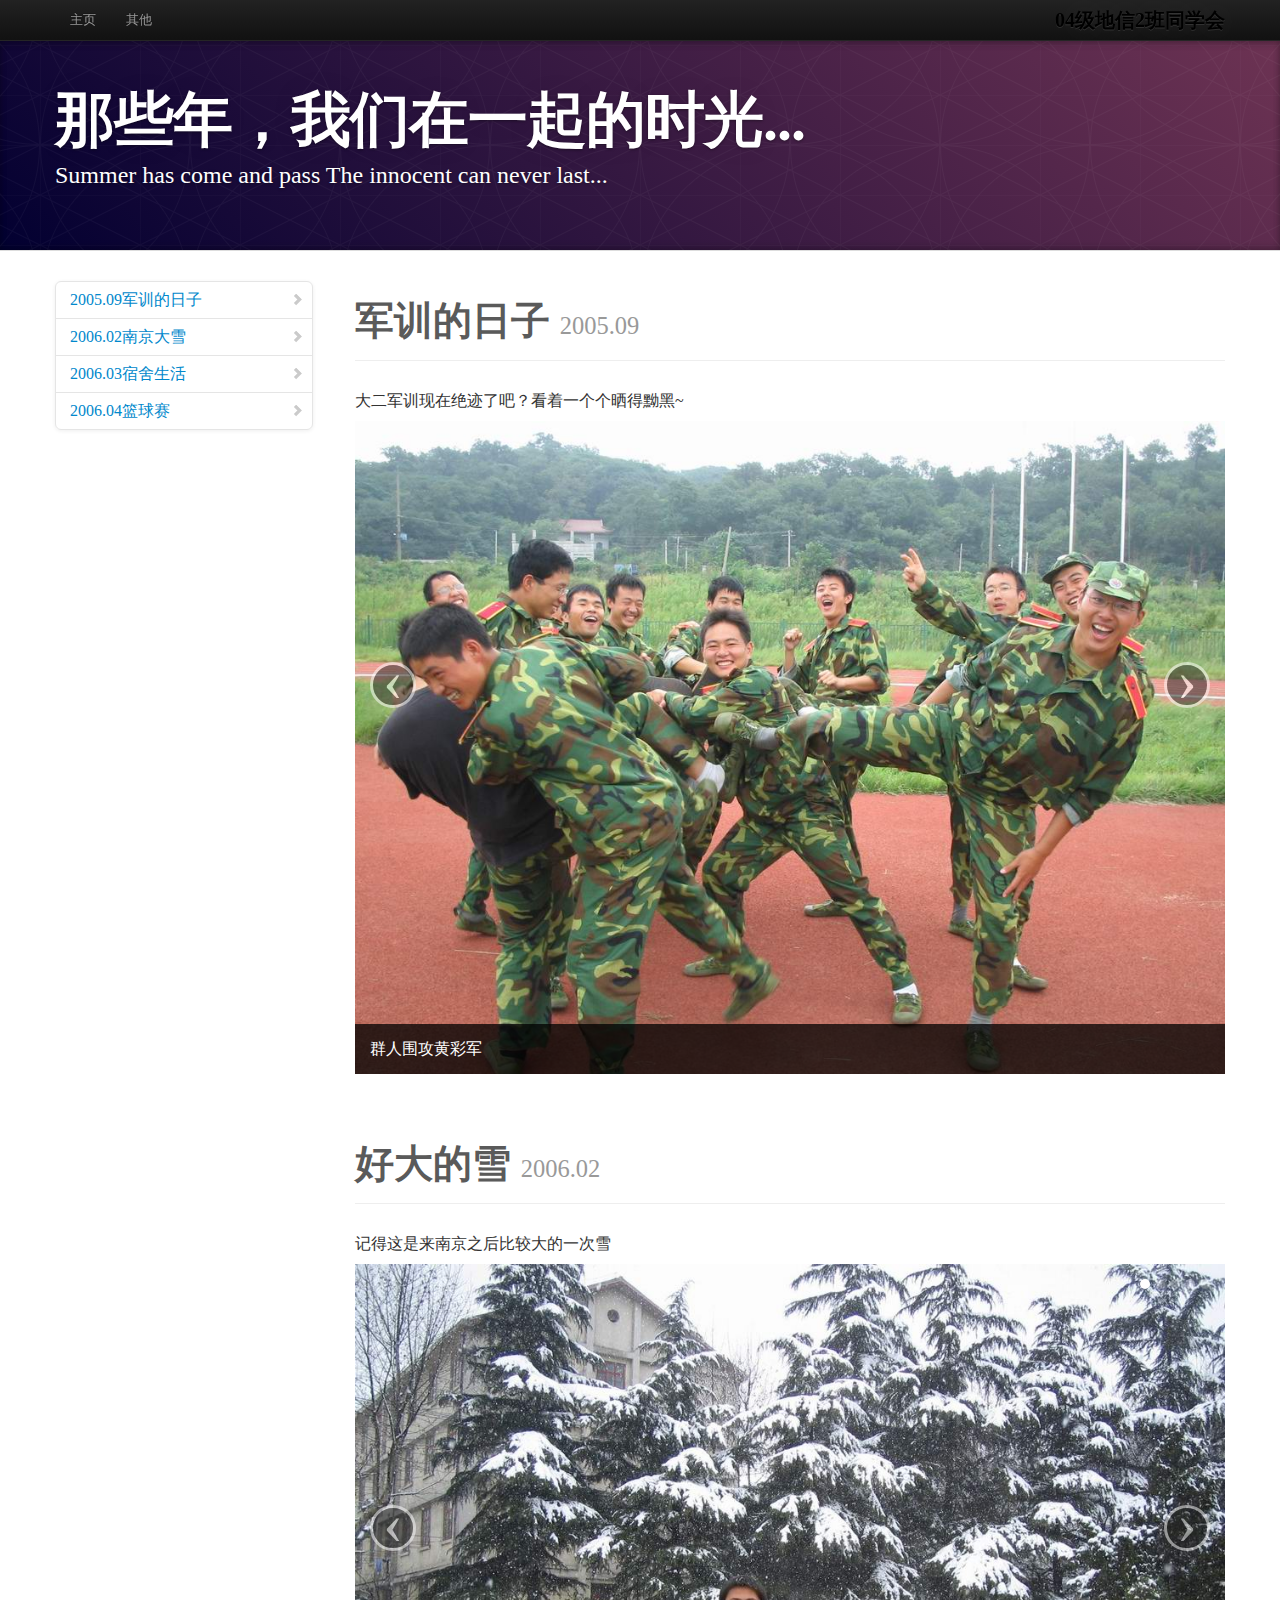
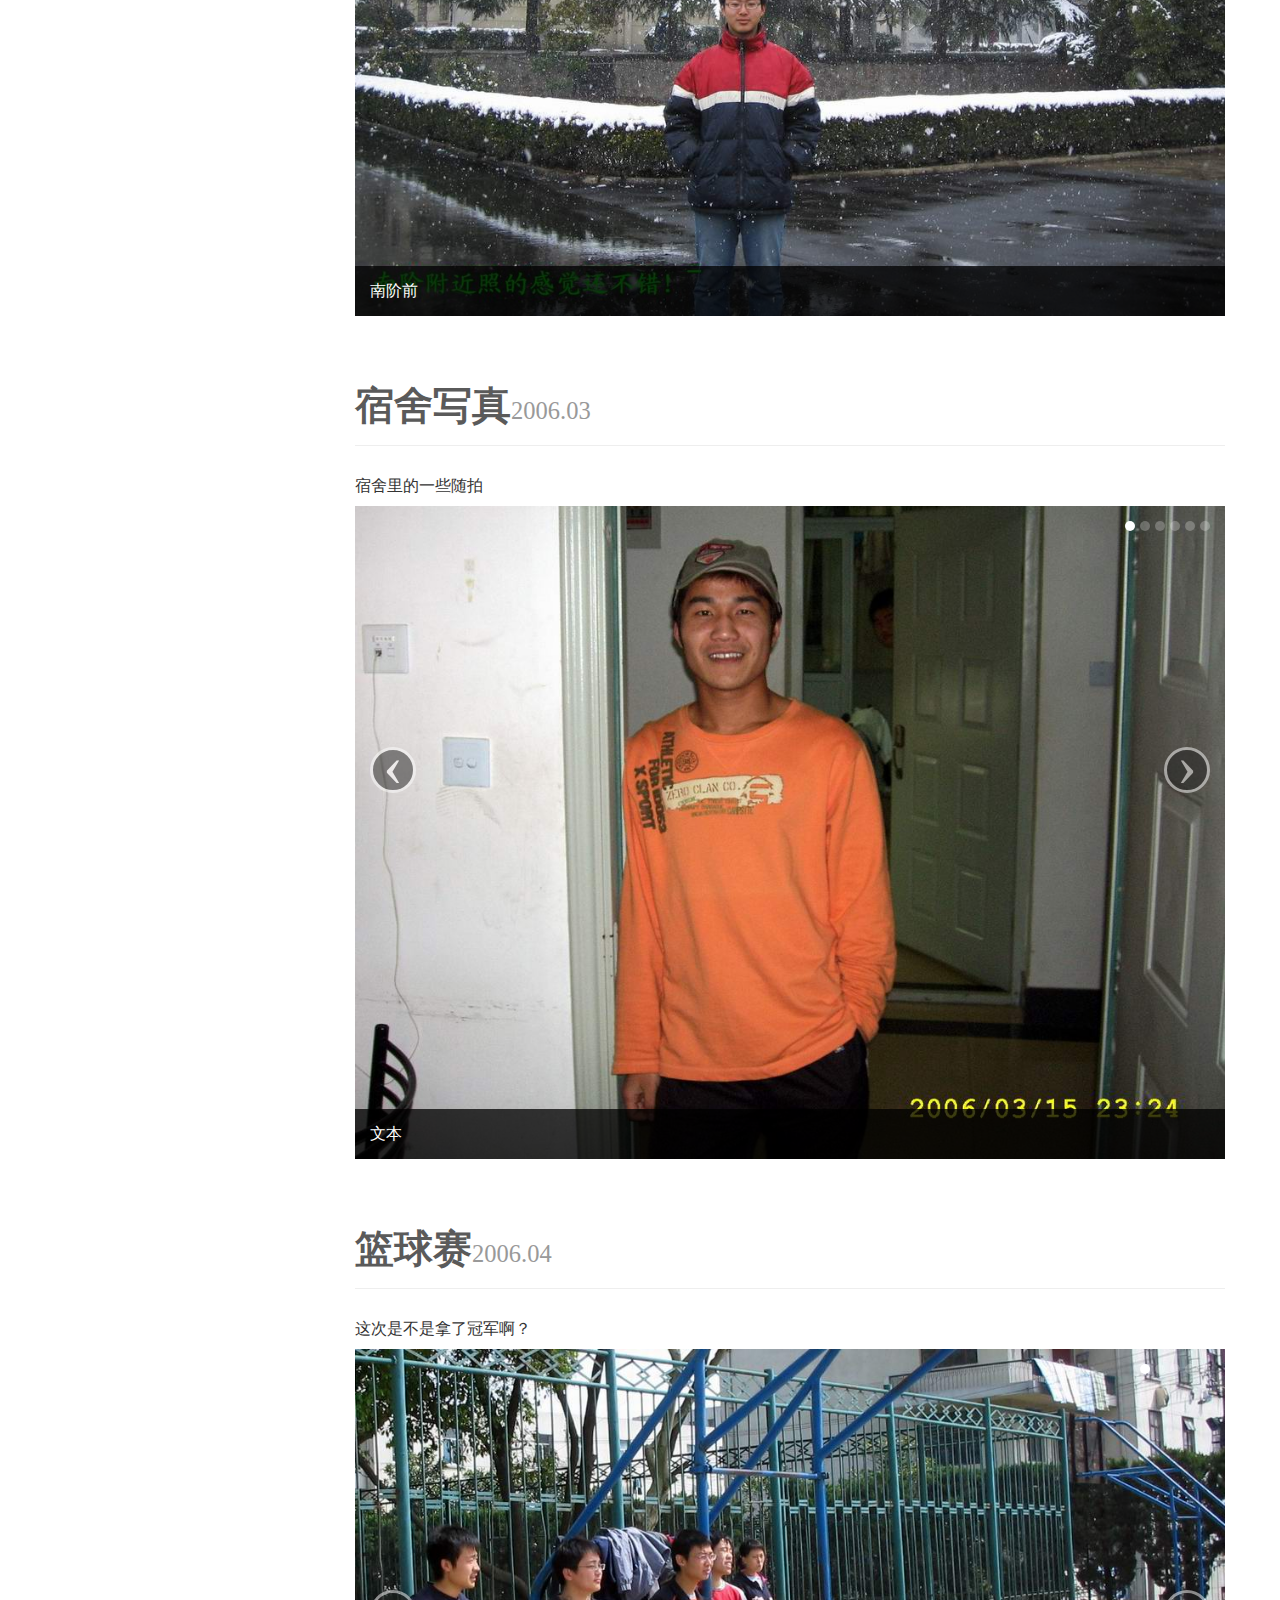
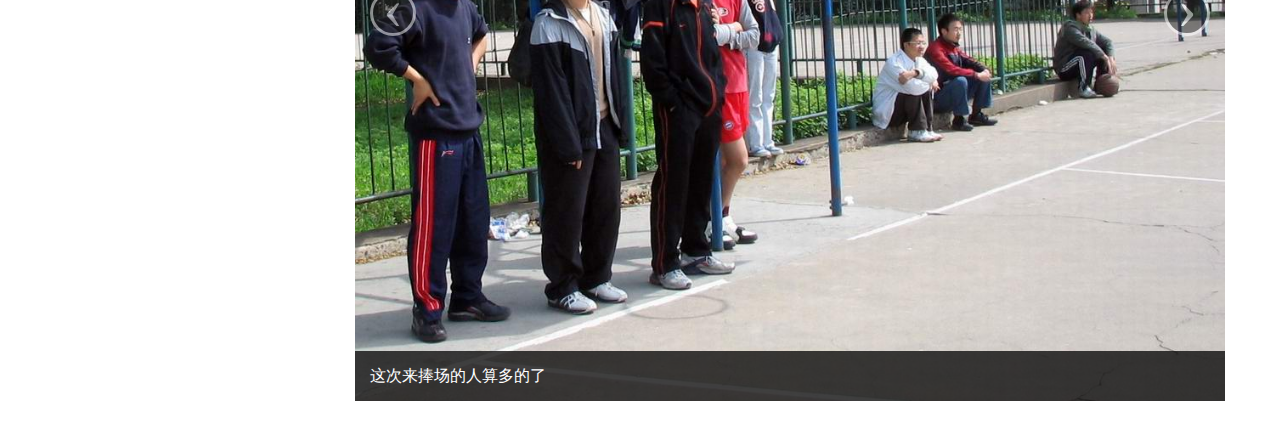
==== commit 6eed70a6: "增加了很多图片，修改了主页" ====
--- a/page/photo.html
+++ b/page/photo.html
@@ -82,14 +82,14 @@
         <div class="row">
             <div class="span3 bs-docs-sidebar">
                 <ul class="nav nav-list bs-docs-sidenav">
-                    <li><a href="#军训"><i class="icon-chevron-right"></i>2005.09军训的日子</a></li>
-                    <li><a href="#南京大雪"><i class="icon-chevron-right"></i>2006.02南京大雪</a></li>
-                    <li><a href="#宿舍生活"><i class="icon-chevron-right"></i>2006.03宿舍生活</a></li>
-                    <li><a href="#龙王山"><i class="icon-chevron-right"></i>2006.04龙王山</a></li>
+                    <li><a href="#junxun"><i class="icon-chevron-right"></i>2005.09军训的日子</a></li>
+                    <li><a href="#daxue"><i class="icon-chevron-right"></i>2006.02南京大雪</a></li>
+                    <li><a href="#sushe"><i class="icon-chevron-right"></i>2006.03宿舍生活</a></li>
+                    <li><a href="#lws"><i class="icon-chevron-right"></i>2006.04篮球赛</a></li>
                 </ul>
             </div>
             <div class="span9">
-                <section id="军训">
+                <section id="junxun">
                     <div class="page-header">
                         <h1>军训的日子 <small>2005.09</small></h1>
                     </div>
@@ -147,9 +147,9 @@
                     </div>
                 </section>
 
-                  <section id="南京大雪">
+                <section id="daxue">
                     <div class="page-header">
-                        <h1>大雪 <small>2006.02</small></h1>
+                        <h1>好大的雪 <small>2006.02</small></h1>
                     </div>
 
                     <p>记得这是来南京之后比较大的一次雪</p>
@@ -198,6 +198,122 @@
                     </div>
                 </section>
 
+				<section id="sushe">
+                    <div class="page-header">
+                        <h1>宿舍写真<small>2006.03</small></h1>
+                    </div>
+
+                    <p>宿舍里的一些随拍</p>
+                    <div id="myCarousel2" class="carousel slide">
+                        <ol class="carousel-indicators">
+                            <li data-target="#myCarousel2" data-slide-to="0" class="active"></li>
+                            <li data-target="#myCarousel2" data-slide-to="1"></li>
+                            <li data-target="#myCarousel2" data-slide-to="2"></li>
+                            <li data-target="#myCarousel2" data-slide-to="3"></li>
+                            <li data-target="#myCarousel2" data-slide-to="4"></li>
+							<li data-target="#myCarousel2" data-slide-to="5"></li>
+                        </ol>
+                        <div class="carousel-inner">
+                            <div class="item active">
+                                <img src="../photo/2006.03宿舍/1.JPG" alt="">
+                                <div class="carousel-caption">
+                                    <p>文本</p>
+                                </div>
+                            </div>
+                            <div class="item">
+                                <img src="../photo/2006.03宿舍/2.JPG" alt="">
+                                <div class="carousel-caption">
+                                    <p>刘鹏</p>
+                                </div>
+                            </div>
+                            <div class="item">
+                                <img src="../photo/2006.03宿舍/3.JPG" alt="">
+                                <div class="carousel-caption">
+                                    <p>糖糖</p>
+                                </div>
+                            </div>
+                            <div class="item">
+                                <img src="../photo/2006.03宿舍/4.JPG" alt="">
+                                <div class="carousel-caption">
+                                    <p>于嘉涛和王鼎严帅</p>
+                                </div>
+                            </div>
+                            <div class="item">
+                                <img src="../photo/2006.03宿舍/5.JPG" alt="">
+                                <div class="carousel-caption">
+                                    <p>马哥</p>
+                                </div>
+                            </div>
+							<div class="item">
+                                <img src="../photo/2006.03宿舍/6.JPG" alt="">
+                                <div class="carousel-caption">
+                                    <p>抢镜的槽子</p>
+                                </div>
+                            </div>
+                        </div>
+                        <a class="left carousel-control" href="#myCarousel2" data-slide="prev">&lsaquo;</a>
+                        <a class="right carousel-control" href="#myCarousel2" data-slide="next">&rsaquo;</a>
+                    </div>
+                </section>
+
+                <section id="lws">
+                    <div class="page-header">
+                        <h1>篮球赛<small>2006.04</small></h1>
+                    </div>
+
+                    <p>这次是不是拿了冠军啊？</p>
+                    <div id="myCarousel3" class="carousel slide">
+                        <ol class="carousel-indicators">
+                            <li data-target="#myCarousel3" data-slide-to="0" class="active"></li>
+                            <li data-target="#myCarousel3" data-slide-to="1"></li>
+                            <li data-target="#myCarousel3" data-slide-to="2"></li>
+                            <li data-target="#myCarousel3" data-slide-to="3"></li>
+                            <li data-target="#myCarousel3" data-slide-to="4"></li>
+                        </ol>
+                        <div class="carousel-inner">
+                            <div class="item active">
+                                <img src="../photo/2006.04篮球赛/1.JPG" alt="">
+                                <div class="carousel-caption">
+                                    <p>这次来捧场的人算多的了</p>
+                                </div>
+                            </div>
+                            <div class="item">
+                                <img src="../photo/2006.04篮球赛/2.JPG" alt="">
+                                <div class="carousel-caption">
+                                    <p>拉拉队</p>
+                                </div>
+                            </div>
+                            <div class="item">
+                                <img src="../photo/2006.04篮球赛/3.JPG" alt="">
+                                <div class="carousel-caption">
+                                    <p>彩军风姿</p>
+                                </div>
+                            </div>
+                            <div class="item">
+                                <img src="../photo/2006.04篮球赛/4.JPG" alt="">
+                                <div class="carousel-caption">
+                                    <p>赛前练习</p>
+                                </div>
+                            </div>
+                            <div class="item">
+                                <img src="../photo/2006.04篮球赛/5.JPG" alt="">
+                                <div class="carousel-caption">
+                                    <p>紧张比赛</p>
+                                </div>
+                            </div>
+							<div class="item">
+                                <img src="../photo/2006.04篮球赛/6.JPG" alt="">
+                                <div class="carousel-caption">
+                                    <p>李灏书耍酷</p>
+                                </div>
+                            </div>
+                        </div>
+                        <a class="left carousel-control" href="#myCarousel3" data-slide="prev">&lsaquo;</a>
+                        <a class="right carousel-control" href="#myCarousel3" data-slide="next">&rsaquo;</a>
+                    </div>
+                </section>
+
+              
               
             </div>
         </div>
